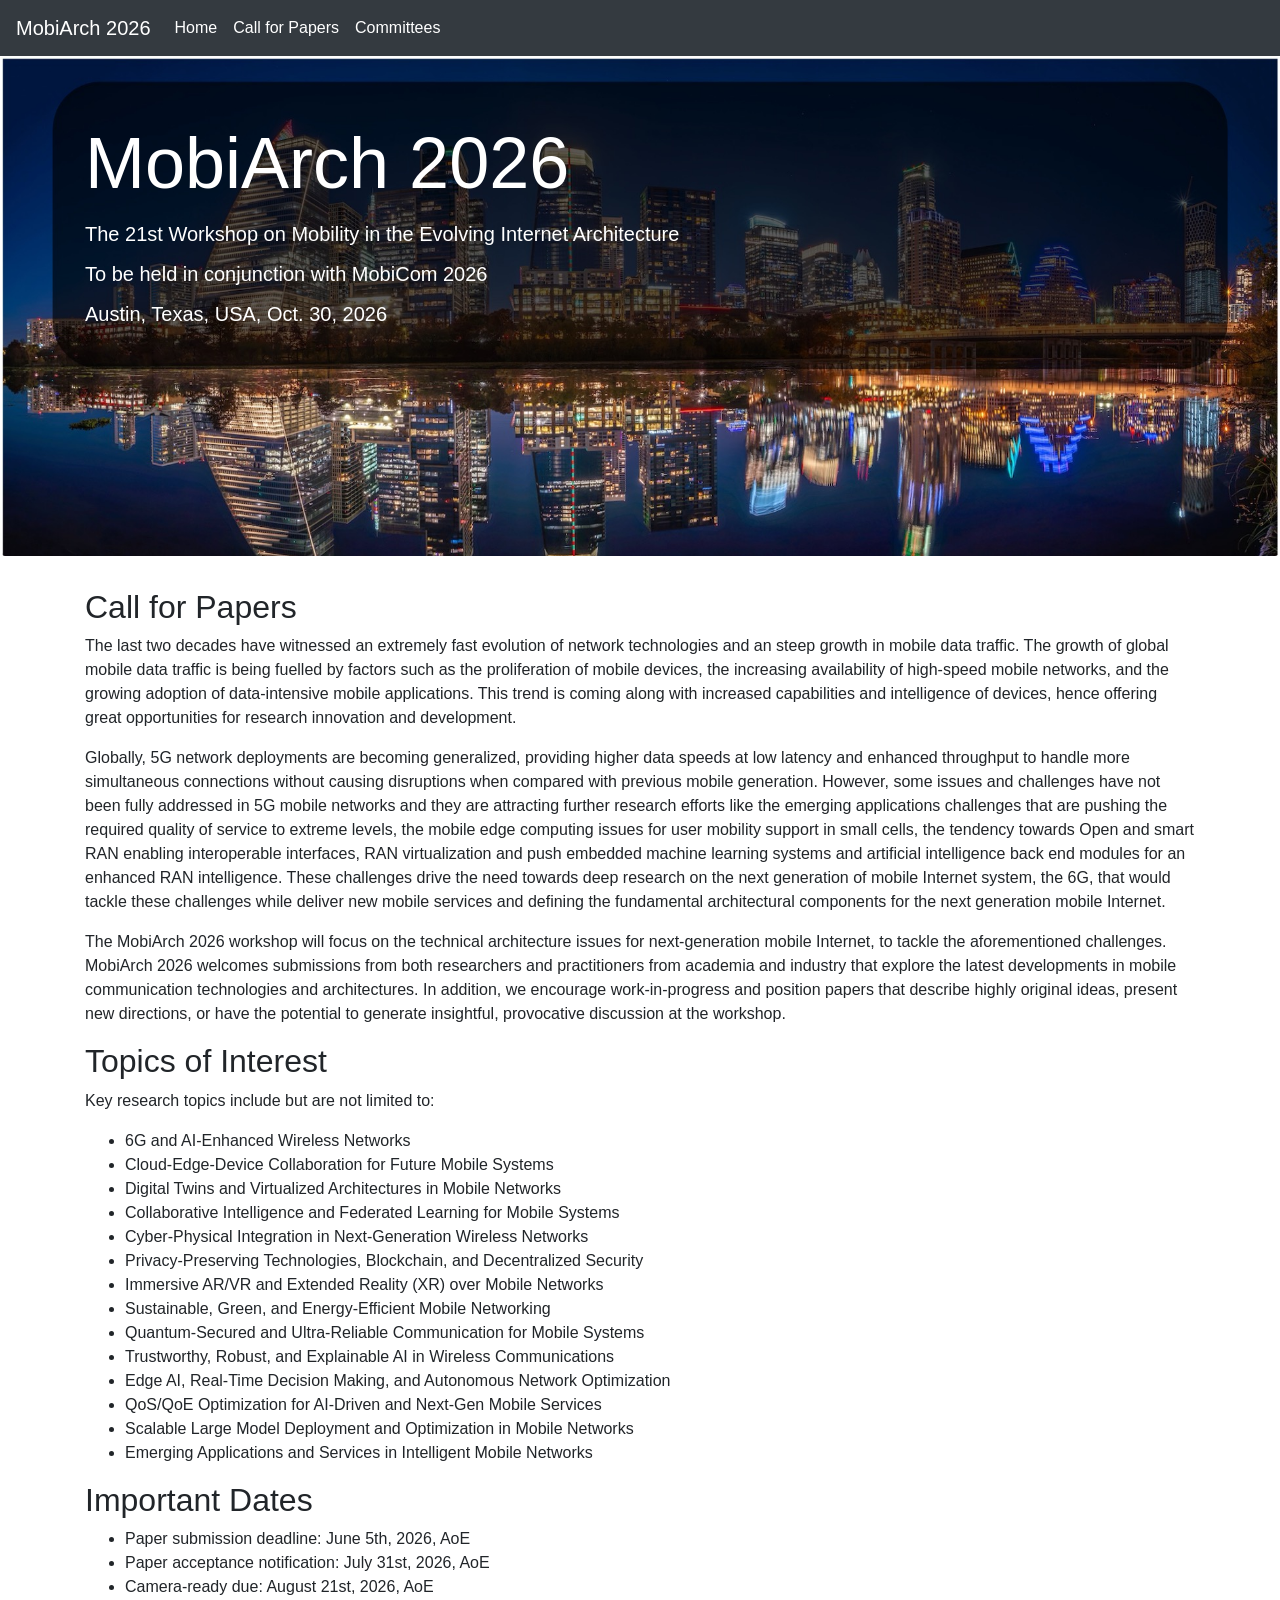
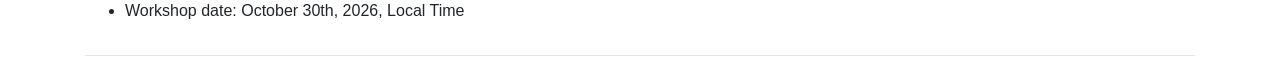
==== call.html @ 3fa4fb41 "add committees" ====
<!doctype html>
<html lang="en">

<head>
    <meta charset="utf-8">
    <meta name="viewport" content="width=device-width, initial-scale=1, shrink-to-fit=no">
    <meta name="description"
        content="The program committee is delighted to invite you to the 21st Workshop on Mobility in the Evolving Internet Architecture MobiArch 2026. The workshop will be held on Oct. 30th, 2026. MobiArch is in conjunction with MobiCom 2026">
    <title>MobiArch 2026</title>
    <link href="assets/css/bootstrap.min.css" rel="stylesheet">
    <link href="assets/css/jumbotron.css" rel="stylesheet">
</head>

<body>
    <nav class="navbar navbar-expand-md navbar-dark fixed-top bg-dark">
        <a class="navbar-brand" href="#">MobiArch 2026</a>
        <button class="navbar-toggler" type="button" data-toggle="collapse" data-target="#navbarNav"
            aria-controls="navbarNav" aria-expanded="false" aria-label="Toggle navigation">
            <span class="navbar-toggler-icon"></span>
        </button>
        <div class="collapse navbar-collapse" id="navbarNav">
            <ul class="navbar-nav mr-auto">
                <li class="nav-item active">
                    <a class="nav-link" href="index.html">Home</a>
                </li>
                <li class="nav-item active">
                    <a class="nav-link" href="call.html">Call for Papers</a>
                </li>
                <li class="nav-item active">
                    <a class="nav-link" href="committees.html">Committees</a>
                </li>
            </ul>
        </div>
    </nav>

    <main role="main">
        <div class="jumbotron">
            <div class="container"><FONT COLOR="white">
                <h1 class="display-3">MobiArch 2026</h1>
                <p> <h5>The 21st Workshop on Mobility in the Evolving Internet Architecture </h5></p> 
                <p> <h5>To be held in conjunction with MobiCom 2026 </h5></p>
                <p><h5> Austin, Texas, USA,  <b>  </b> Oct. 30, 2026 </h5></p>
            </div></font>
        </div>

        <div class="container">
            <div class="row">
                <div class="col-md-12">
                
                    <h2>Call for Papers</h2>
                    <p>The last two decades have witnessed an extremely fast evolution of network technologies and an steep growth in mobile data traffic. 
                        The growth of global mobile data traffic is being fuelled by factors such as 
                        the proliferation of mobile devices, the increasing availability of high-speed mobile networks, and the growing adoption of 
                        data-intensive mobile applications. This trend is coming along with increased capabilities and intelligence of devices, hence 
                        offering great opportunities for research innovation and development.
                    </p>

                    <p>Globally, 5G network deployments are becoming generalized, providing higher data speeds at low latency and enhanced throughput 
                        to handle more simultaneous connections without causing disruptions when compared with previous mobile generation. However, 
                        some issues and challenges have not been fully addressed in 5G mobile networks and they are attracting further research efforts 
                        like the emerging applications challenges that are pushing the required quality of service to extreme levels, the mobile edge computing 
                        issues for user mobility support in small cells, the tendency towards Open and smart RAN enabling interoperable interfaces, RAN virtualization 
                        and push embedded machine learning systems and artificial intelligence back end modules for an enhanced RAN intelligence. These challenges 
                        drive the need towards deep research on the next generation of mobile Internet system, the 6G, that would tackle these challenges 
                        while deliver new mobile services and defining the fundamental architectural components for the next generation mobile Internet.
                    </p>

                    <p>The MobiArch 2026 workshop will focus on the technical architecture issues for next-generation mobile Internet, to tackle the aforementioned 
                        challenges. MobiArch 2026 welcomes submissions from both researchers and practitioners from academia and industry that explore the latest 
                        developments in mobile communication technologies and architectures. In addition, we encourage work-in-progress and position papers that describe 
                        highly original ideas, present new directions, or have the potential to generate insightful, provocative discussion at the workshop. 
                    </p>

                    <h2>Topics of Interest</h2>
                    <p>Key research topics include but are not limited to: 
                    </p>
                    <ul>
                        <li>6G and AI-Enhanced Wireless Networks</li>
                        <li>Cloud-Edge-Device Collaboration for Future Mobile Systems</li>
                        <li>Digital Twins and Virtualized Architectures in Mobile Networks</li>
                        <li>Collaborative Intelligence and Federated Learning for Mobile Systems</li>
                        <li>Cyber-Physical Integration in Next-Generation Wireless Networks</li>
                        <li>Privacy-Preserving Technologies, Blockchain, and Decentralized Security</li>
                        <li>Immersive AR/VR and Extended Reality (XR) over Mobile Networks</li>
                        <li>Sustainable, Green, and Energy-Efficient Mobile Networking</li>
                        <li>Quantum-Secured and Ultra-Reliable Communication for Mobile Systems</li>
                        <li>Trustworthy, Robust, and Explainable AI in Wireless Communications</li>
                        <li>Edge AI, Real-Time Decision Making, and Autonomous Network Optimization</li>
                        <li>QoS/QoE Optimization for AI-Driven and Next-Gen Mobile Services</li>
                        <li>Scalable Large Model Deployment and Optimization in Mobile Networks</li>
                        <li>Emerging Applications and Services in Intelligent Mobile Networks</li>
                    </ul>

                    <h2>Important Dates</h2>
                    <ul>
                        <li>Paper submission deadline: June 5th, 2026, AoE</li>
                        <li>Paper acceptance notification: July 31st, 2026, AoE</li>
                        <li>Camera-ready due: August 21st, 2026, AoE</li>
                        <li>Workshop date: October 30th, 2026, Local Time</li>
                    </ul>
                </div>
            </div>
            <hr>
        </div>
    </main>

    <script src="assets/js/jquery-3.2.1.slim.min.js"></script>
    <script src="assets/js/popper.min.js"></script>
    <script src="assets/js/bootstrap.min.js"></script>
</body>

</html>
---- assets/css/jumbotron.css ----
body {
  padding-top: 3.5rem;
}

.jumbotron {
  background-image: url("../images/logo_austin.jpg");
  background-size: cover;
  color: #fffff;
  height:500px;
}

.small-text {
  font-size: 0.85rem;
}
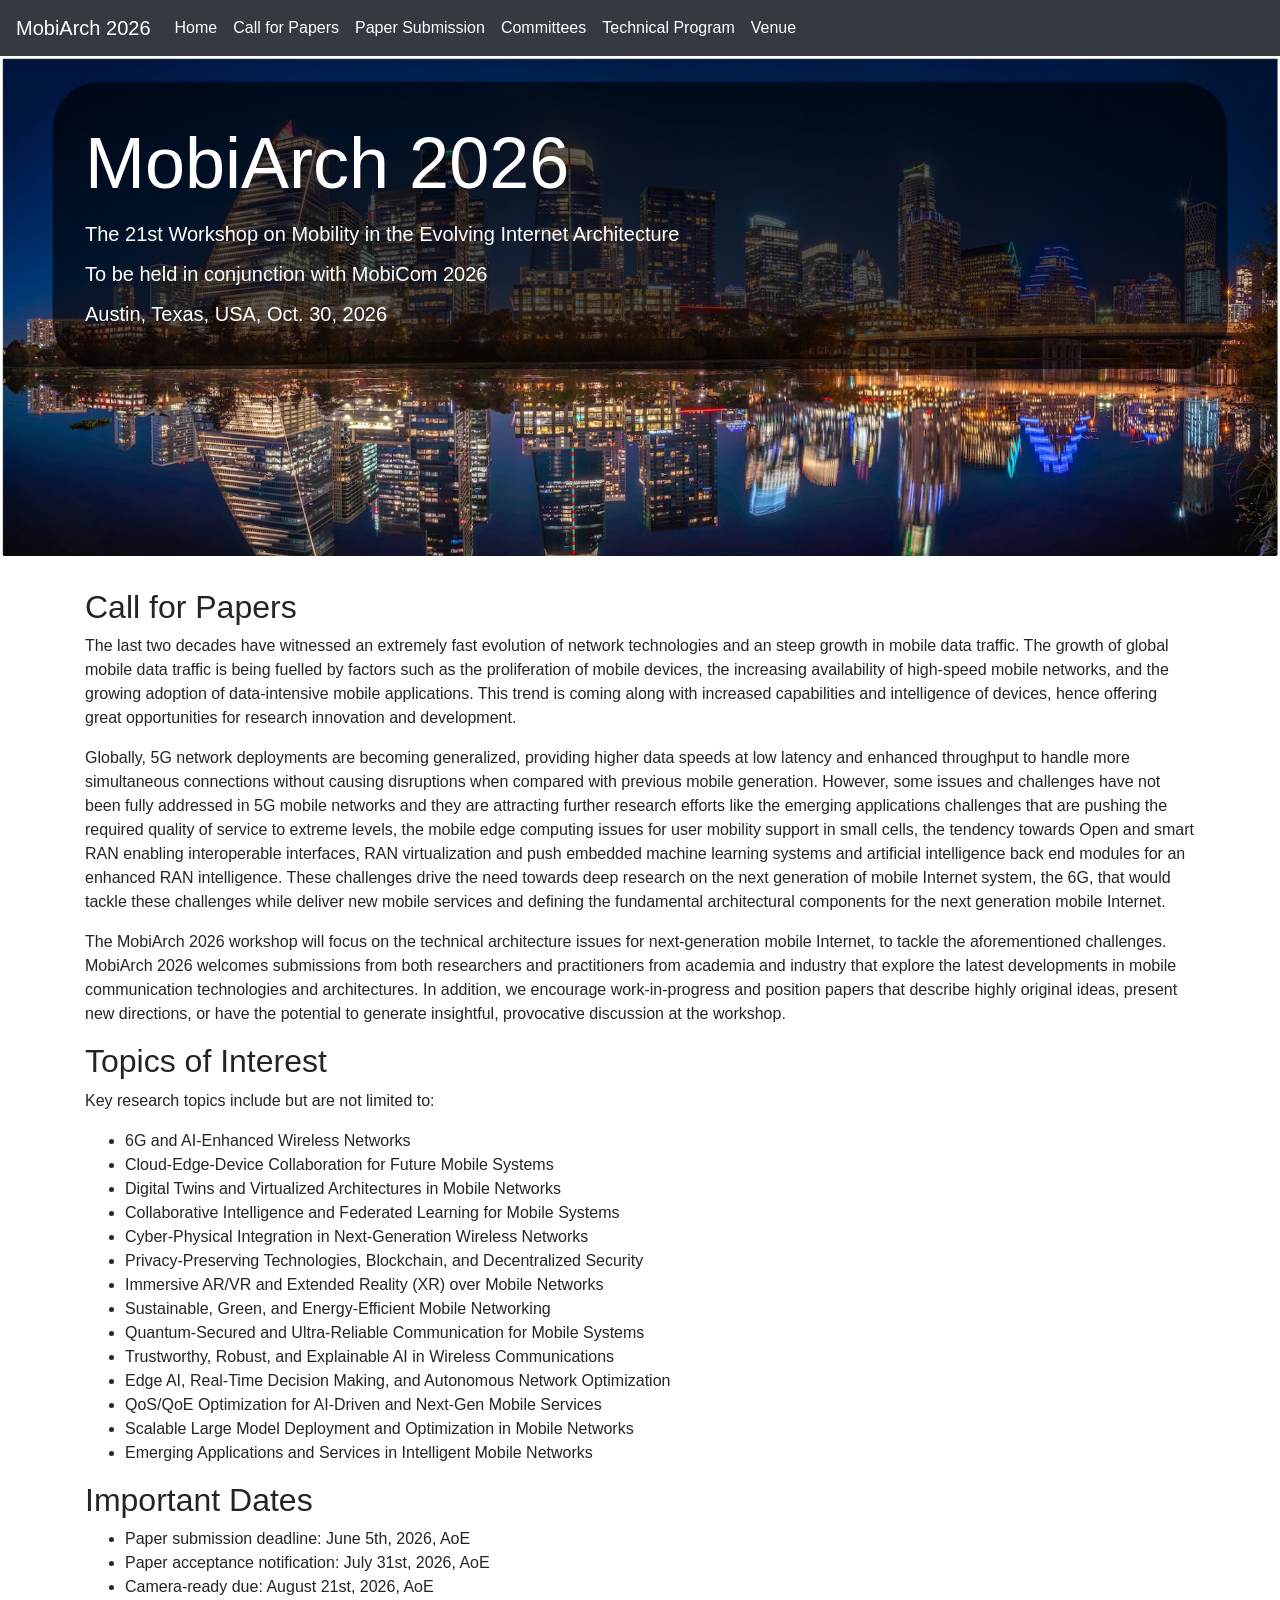
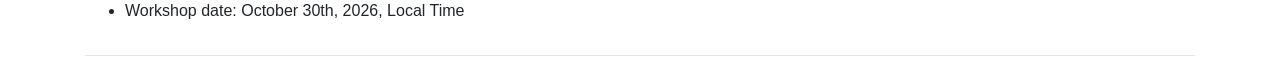
==== commit 2e72e243: "add sub, prog, and venue" ====
--- a/call.html
+++ b/call.html
@@ -27,7 +27,16 @@
                     <a class="nav-link" href="call.html">Call for Papers</a>
                 </li>
                 <li class="nav-item active">
+                    <a class="nav-link" href="submission.html">Paper Submission</a>
+                </li>
+                <li class="nav-item active">
                     <a class="nav-link" href="committees.html">Committees</a>
+                </li>
+                <li class="nav-item active">
+                    <a class="nav-link" href="program.html">Technical Program</a>
+                </li>
+                <li class="nav-item active">
+                    <a class="nav-link" href="venue.html">Venue</a>
                 </li>
             </ul>
         </div>
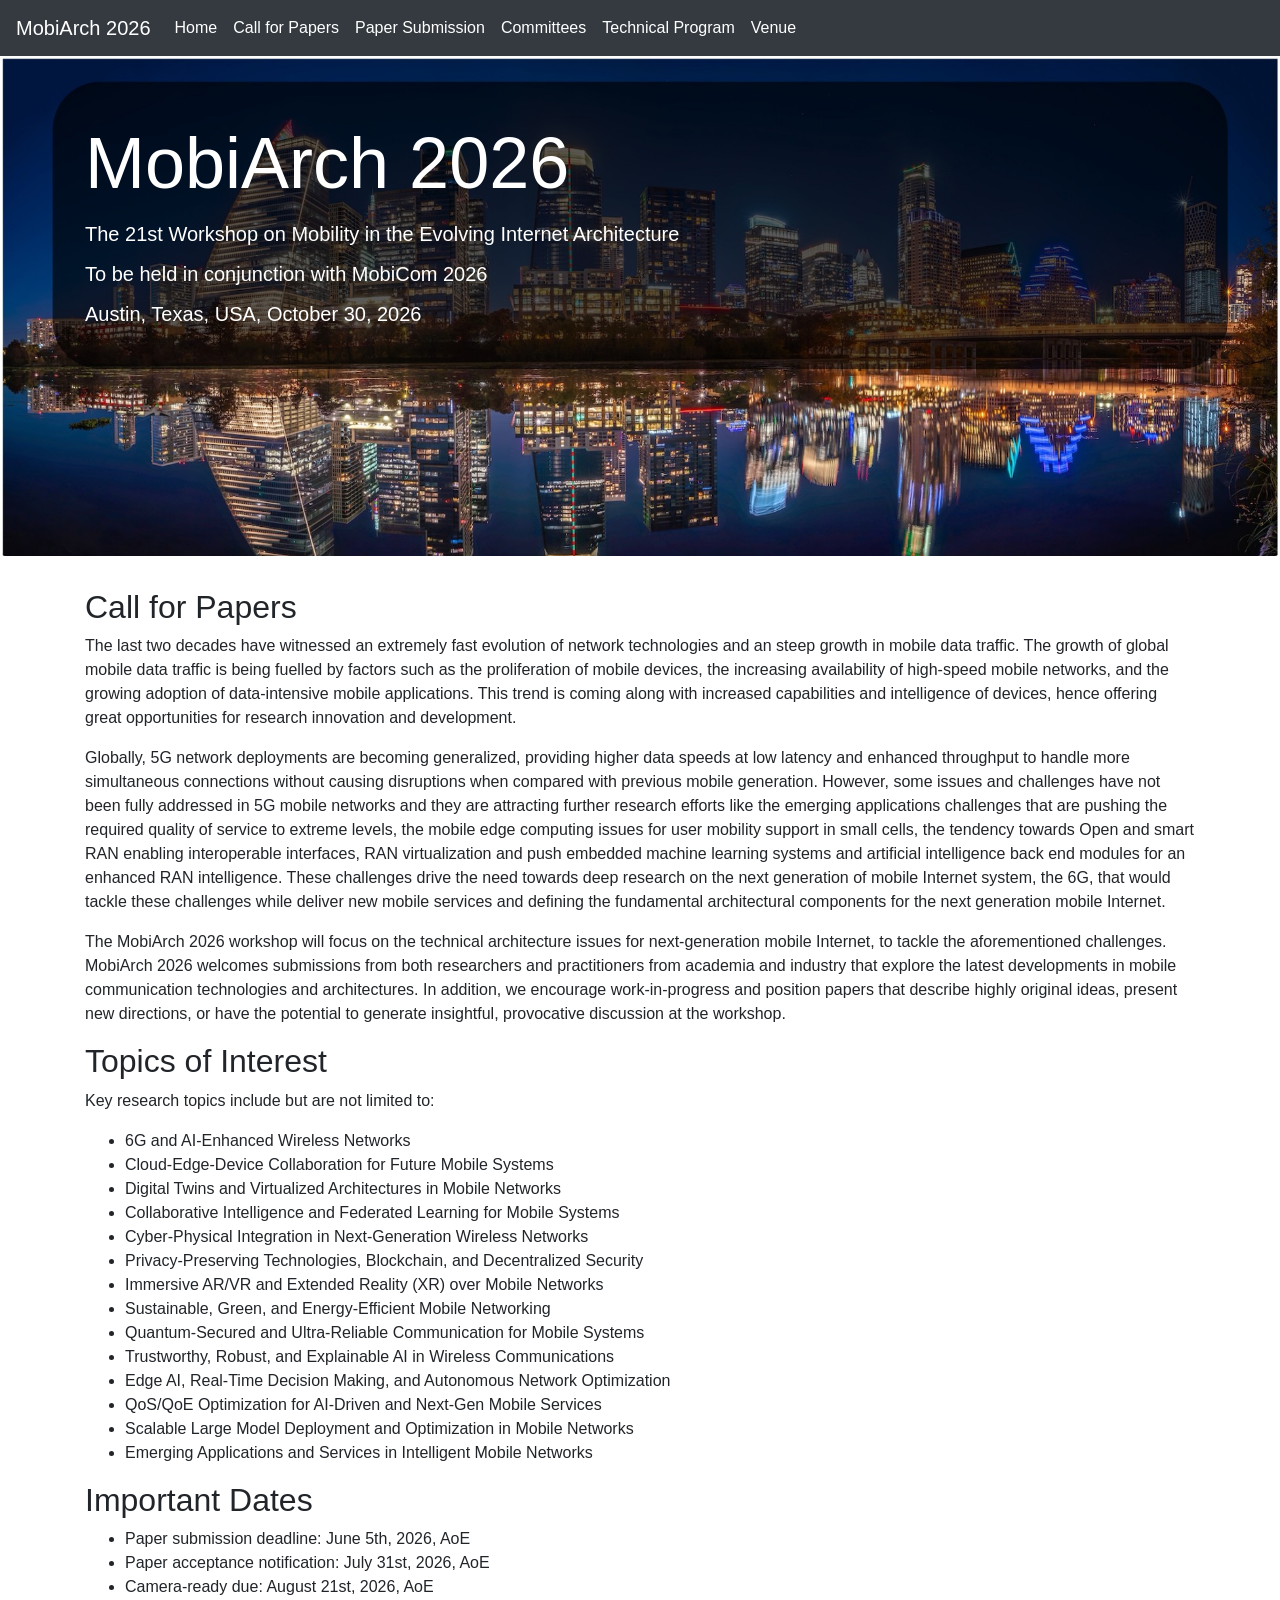
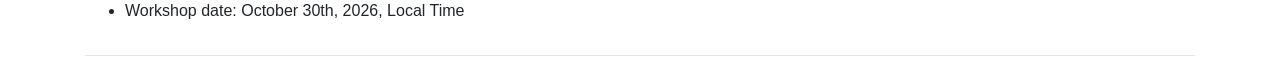
==== commit b95208ef: "Refine website" ====
--- a/call.html
+++ b/call.html
@@ -5,7 +5,7 @@
     <meta charset="utf-8">
     <meta name="viewport" content="width=device-width, initial-scale=1, shrink-to-fit=no">
     <meta name="description"
-        content="The program committee is delighted to invite you to the 21st Workshop on Mobility in the Evolving Internet Architecture MobiArch 2026. The workshop will be held on Oct. 30th, 2026. MobiArch is in conjunction with MobiCom 2026">
+        content="The program committee is delighted to invite you to the 21st Workshop on Mobility in the Evolving Internet Architecture MobiArch 2026. The workshop will be held on October 30th, 2026. MobiArch is in conjunction with MobiCom 2026">
     <title>MobiArch 2026</title>
     <link href="assets/css/bootstrap.min.css" rel="stylesheet">
     <link href="assets/css/jumbotron.css" rel="stylesheet">
@@ -48,7 +48,7 @@
                 <h1 class="display-3">MobiArch 2026</h1>
                 <p> <h5>The 21st Workshop on Mobility in the Evolving Internet Architecture </h5></p> 
                 <p> <h5>To be held in conjunction with MobiCom 2026 </h5></p>
-                <p><h5> Austin, Texas, USA,  <b>  </b> Oct. 30, 2026 </h5></p>
+                <p><h5> Austin, Texas, USA,  <b>  </b> October 30, 2026 </h5></p>
             </div></font>
         </div>
 
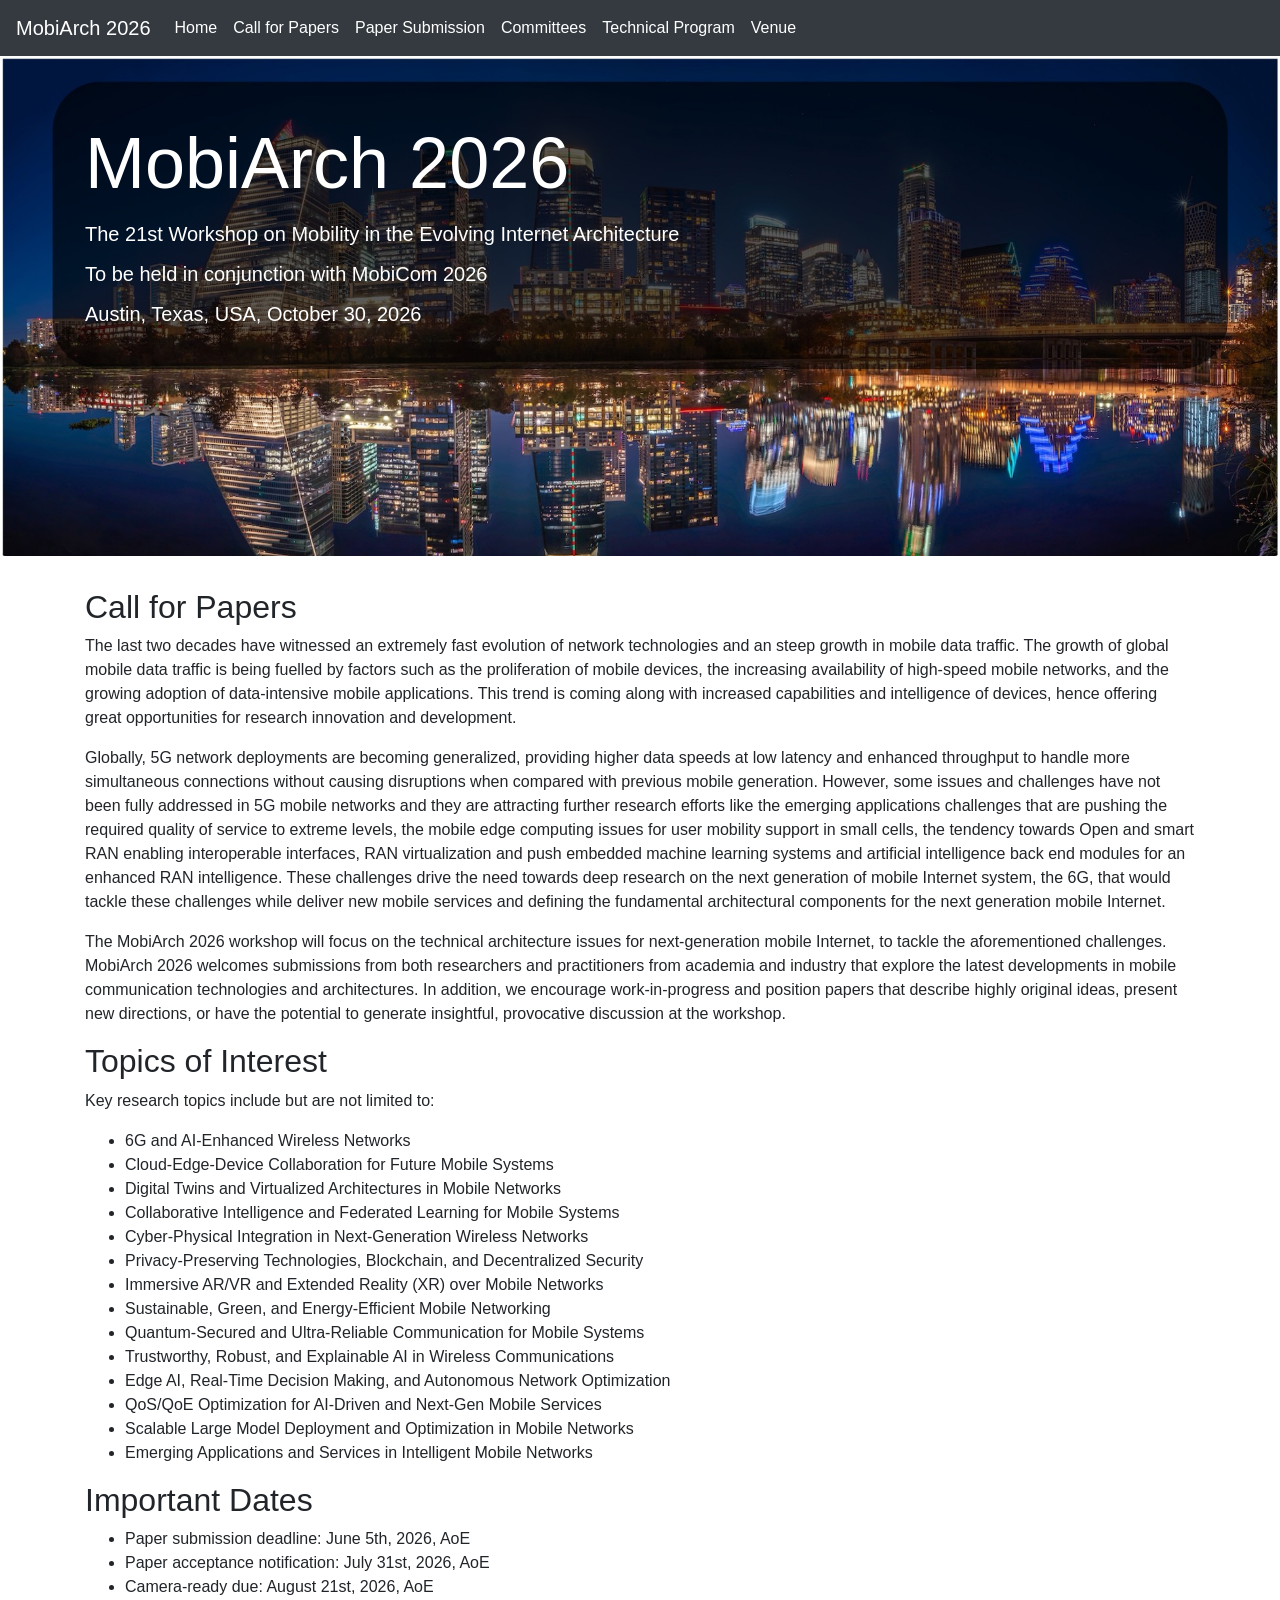
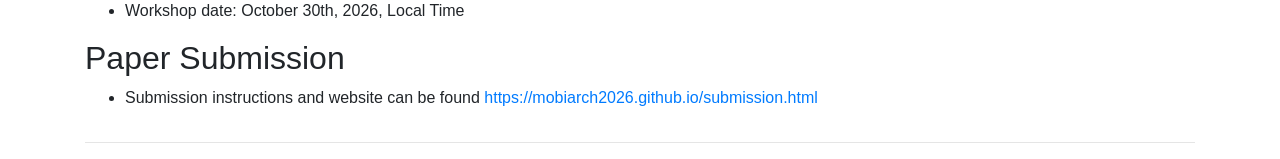
==== commit 8f1fdd0b: "Add HotCRP" ====
--- a/call.html
+++ b/call.html
@@ -107,6 +107,11 @@
                         <li>Camera-ready due: August 21st, 2026, AoE</li>
                         <li>Workshop date: October 30th, 2026, Local Time</li>
                     </ul>
+
+                    <h2>Paper Submission</h2>
+                    <ul>
+                        <li>Submission instructions and website can be found <a href="submission.html">https://mobiarch2026.github.io/submission.html</a></li>
+                    </ul>
                 </div>
             </div>
             <hr>
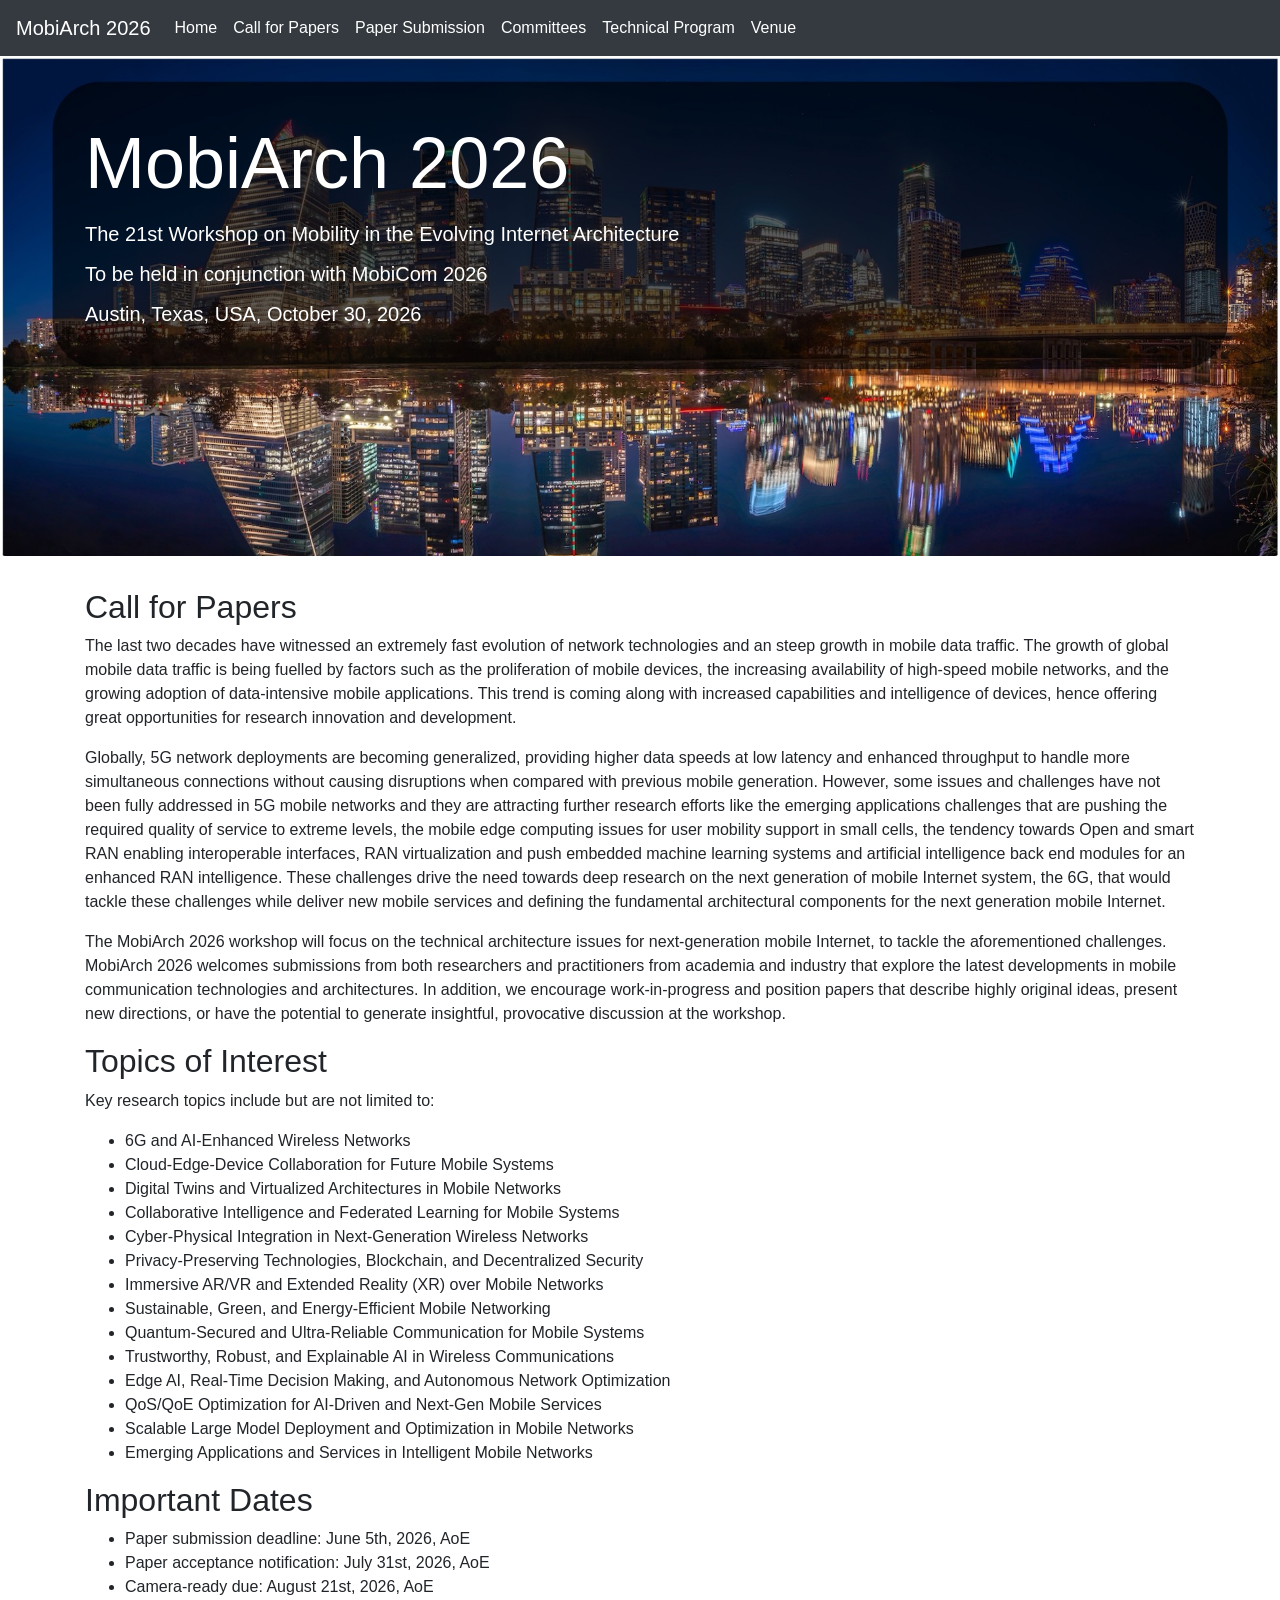
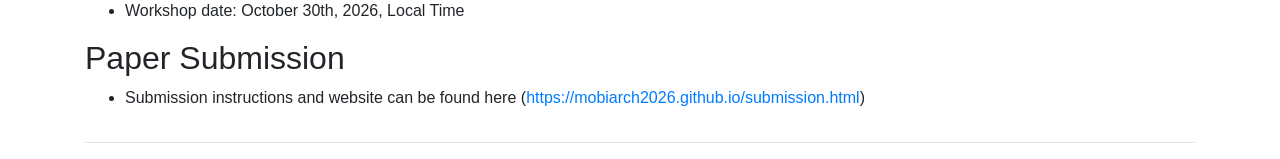
==== commit d441097c: "Add TPC members and refine website" ====
--- a/call.html
+++ b/call.html
@@ -110,7 +110,7 @@
 
                     <h2>Paper Submission</h2>
                     <ul>
-                        <li>Submission instructions and website can be found <a href="submission.html">https://mobiarch2026.github.io/submission.html</a></li>
+                        <li>Submission instructions and website can be found here (<a href="submission.html">https://mobiarch2026.github.io/submission.html</a>)</li>
                     </ul>
                 </div>
             </div>
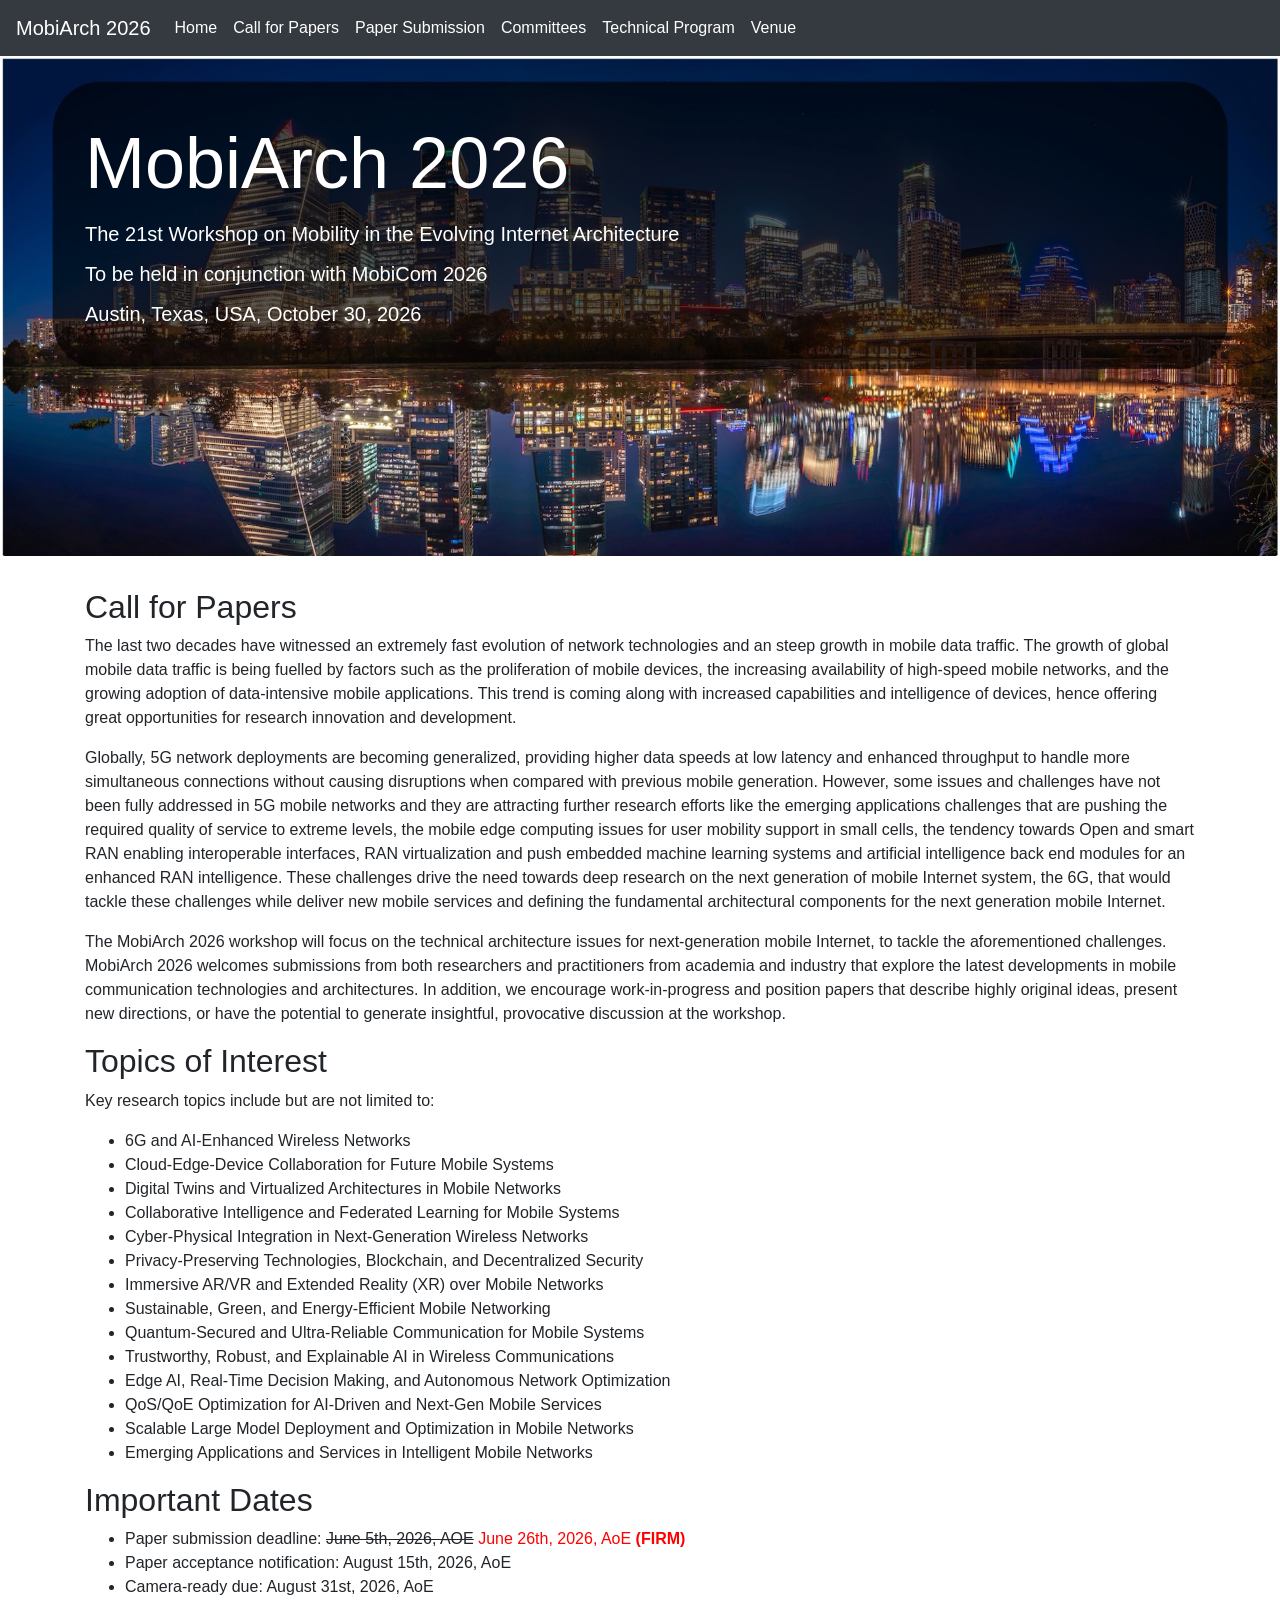
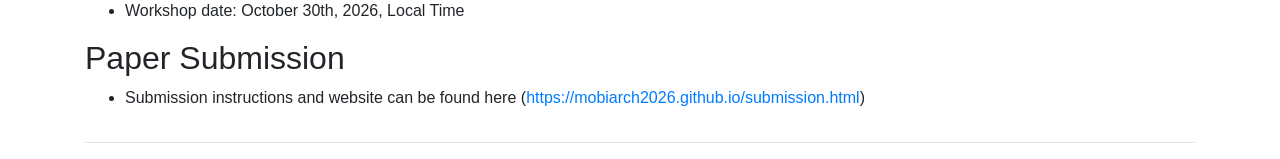
==== commit f6029fb0: "Extend deadline" ====
--- a/call.html
+++ b/call.html
@@ -102,9 +102,9 @@
 
                     <h2>Important Dates</h2>
                     <ul>
-                        <li>Paper submission deadline: June 5th, 2026, AoE</li>
-                        <li>Paper acceptance notification: July 31st, 2026, AoE</li>
-                        <li>Camera-ready due: August 21st, 2026, AoE</li>
+                        <li>Paper submission deadline: <s>June 5th, 2026, AOE</s> <span style="color: red;">June 26th, 2026, AoE <b>(FIRM)</b></span></li>
+                        <li>Paper acceptance notification: August 15th, 2026, AoE</li>
+                        <li>Camera-ready due: August 31st, 2026, AoE</li>
                         <li>Workshop date: October 30th, 2026, Local Time</li>
                     </ul>
 
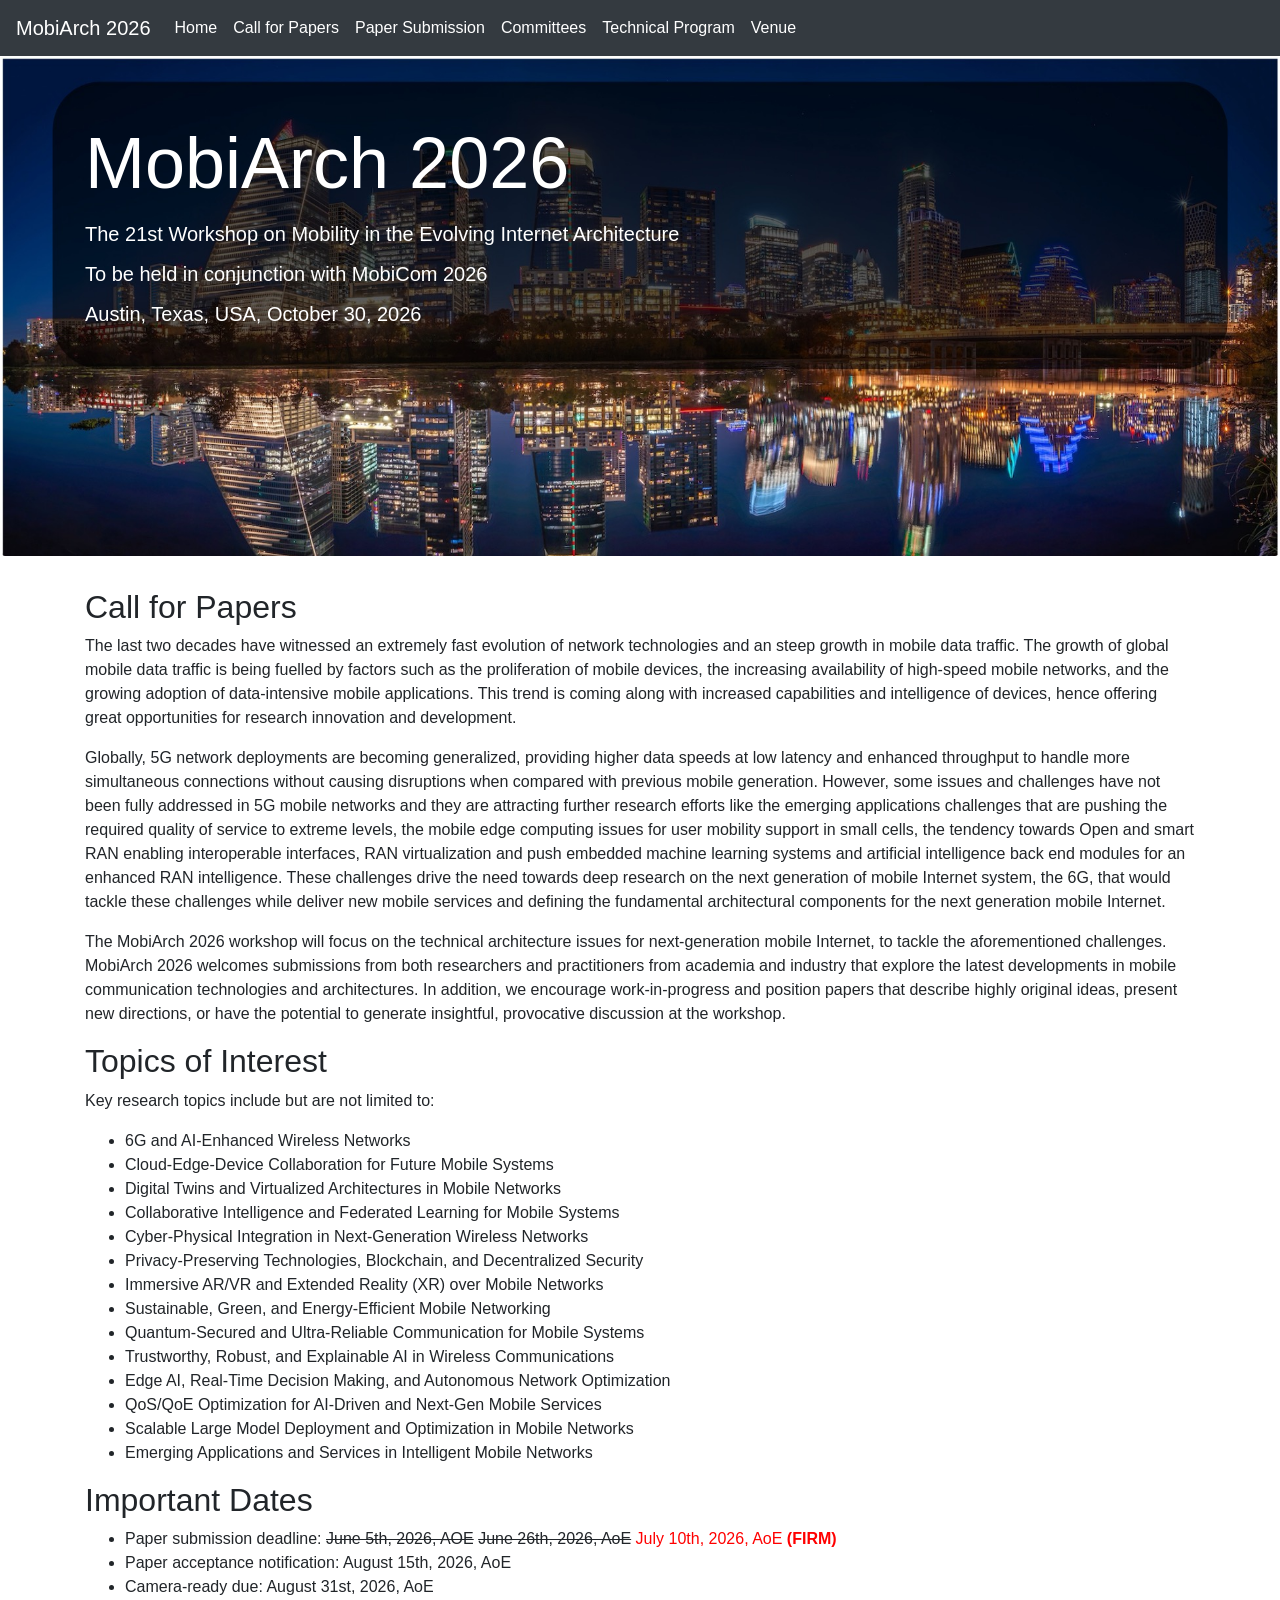
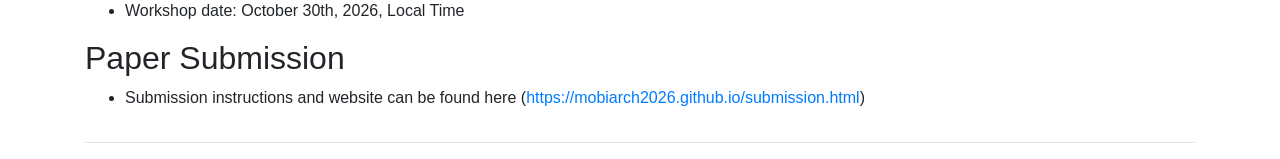
==== commit 1ee78e73: "Update deadline" ====
--- a/call.html
+++ b/call.html
@@ -102,7 +102,7 @@
 
                     <h2>Important Dates</h2>
                     <ul>
-                        <li>Paper submission deadline: <s>June 5th, 2026, AOE</s> <span style="color: red;">June 26th, 2026, AoE <b>(FIRM)</b></span></li>
+                        <li>Paper submission deadline: <s>June 5th, 2026, AOE</s> <s>June 26th, 2026, AoE</s> <span style="color: red;">July 10th, 2026, AoE <b>(FIRM)</b></span></li>
                         <li>Paper acceptance notification: August 15th, 2026, AoE</li>
                         <li>Camera-ready due: August 31st, 2026, AoE</li>
                         <li>Workshop date: October 30th, 2026, Local Time</li>
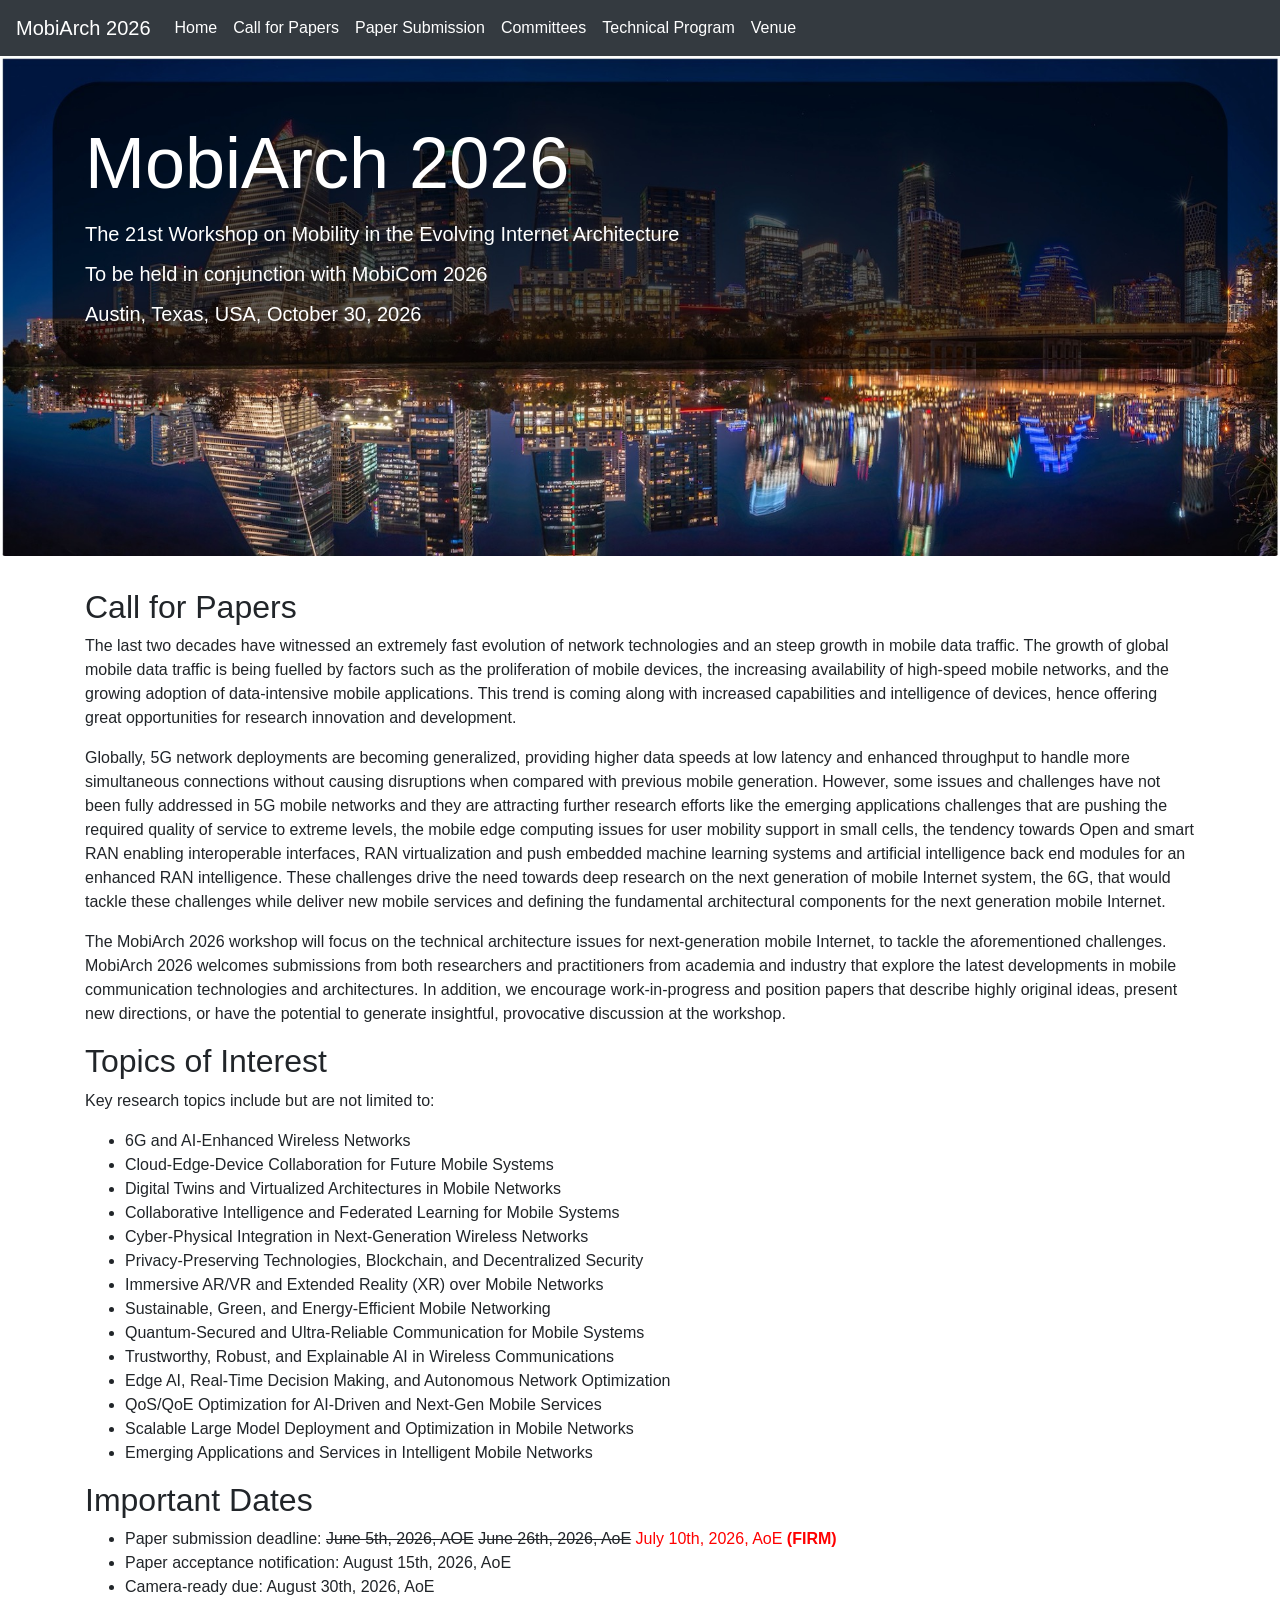
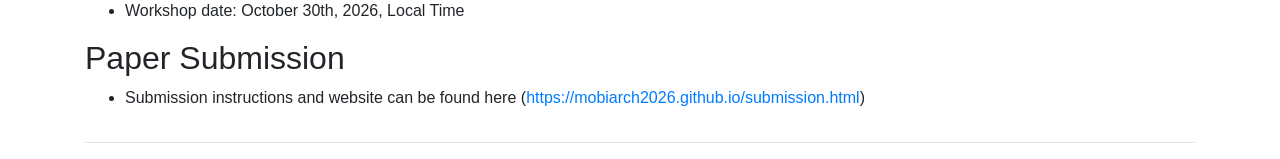
==== commit 294095b1: "Update camrea-ready deadline" ====
--- a/call.html
+++ b/call.html
@@ -104,7 +104,7 @@
                     <ul>
                         <li>Paper submission deadline: <s>June 5th, 2026, AOE</s> <s>June 26th, 2026, AoE</s> <span style="color: red;">July 10th, 2026, AoE <b>(FIRM)</b></span></li>
                         <li>Paper acceptance notification: August 15th, 2026, AoE</li>
-                        <li>Camera-ready due: August 31st, 2026, AoE</li>
+                        <li>Camera-ready due: August 30th, 2026, AoE</li>
                         <li>Workshop date: October 30th, 2026, Local Time</li>
                     </ul>
 
